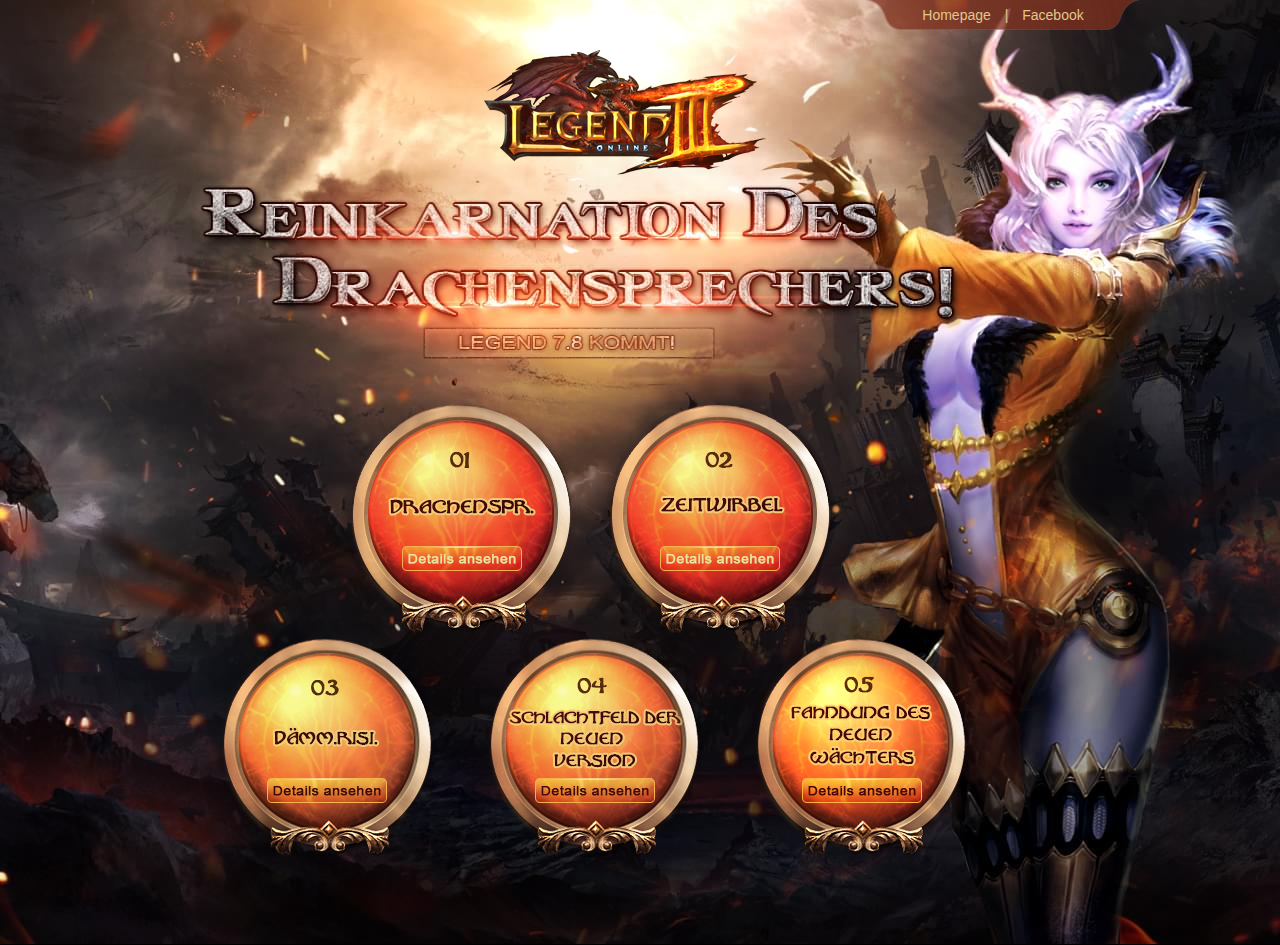
==== public/index.html @ 5b88c2d5 "copy to build" ====
<!DOCTYPE html>
<html lang="en">
<head>
	<meta charset="UTF-8">
	<title>Drachensprecher</title>
	<meta name="keywords" content="龙语者, Legend Online, Neue Version V7.8, Dragon">
	<meta name="description" content="Drachensprecher kommt，Legend Online V7.8!">
	<link rel="icon" href="images/title_icon.ico"/>
	<link href="css/index.min.css" rel="stylesheet">
</head>
<body>
	<div class="index_content">
		<div class="mian">
			<div class="nav index_bg_nav">
				<a hidefocus=”true” href="http://lode.oasgames.com/" target="_blank">Homepage</a>
				<span>|</span>
				<a hidefocus=”true” href="https://www.facebook.com/Legend.Online.DE" target="_blank">Facebook</a>
			</div>
			<div class="logo"><a hidefocus=”true” class="index_logo" target="_blank" href="http://lode.oasgames.com/">logo</a></div>
			<div class="bom_btn clearfix">
				<div class="clearfix">
					<a hidefocus=”true” href="detail.html#1" class="index_btn_1" target="_blank"></a>
					<a hidefocus=”true” href="detail.html#2" class="index_btn_2" target="_blank"></a>
				</div>
				<p class="clearfix">
					<a hidefocus=”true” href="detail.html#3" class="index_btn_3" target="_blank"></a>
					<a hidefocus=”true” href="detail.html#4" class="index_btn_4" target="_blank"></a>
					<a hidefocus=”true” href="detail.html#5" class="index_btn_5" target="_blank"></a>
				</p>
			</div>
		</div>
	</div>
	<div id="footer"  ></div>
</body>
</html>
<script src="js/jquery-1.10.2.min.js"></script>
<script src="https://img.oasgames.com/upload/1519723765/dist/scripts/runtime.min.js"></script>
<script>
	FcoFooter({
        lang: 'de',
        forumBok: true
    }).fire('footer');
    // GA
    (function (i, s, o, g, r, a, m) {
        i['GoogleAnalyticsObject'] = r;
        i[r] = i[r] || function () {
            (i[r].q = i[r].q || []).push(arguments)
        }, i[r].l = 1 * new Date();
        a = s.createElement(o),
            m = s.getElementsByTagName(o)[0];
        a.async = 1;
        a.src = g;
        m.parentNode.insertBefore(a, m)
    })(window, document, 'script', '//www.google-analytics.com/analytics.js', 'ga');

    ga('create', 'UA-33361405-41', 'auto');
    ga('send', 'pageview');

    _gaq = [];


    function _ga_track_pageview(trackUrl) {
        ga('send', 'pageview', {page: trackUrl});
    }

    function _ga_track_event(category, action) {
        ga('send', 'event', category, action);
    }
</script>
---- public/css/index.min.css ----
#footer,.index_content,.mian{min-width:1000px}.nav a,a{text-decoration:none}@font-face{font-family:SimplifiedArabic;src:url(../fonts/simpo.eot);src:url(../fonts/simpo.woff2) format('woff2'),url(../fonts/SimplifiedArabic.woff) format('woff'),url(../fonts/SimplifiedArabic.ttf) format('truetype'),url(../fonts/SimplifiedArabic.svg#SimplifiedArabic) format('svg'),url(../fonts/simpo.eot?#iefix) format('embedded-opentype');font-weight:400;font-style:normal}blockquote,body,dd,div,dl,dt,fieldset,form,h1,h2,h3,h4,h5,h6,input,li,ol,p,pre,td,textarea,th,ul{margin:0;padding:0}a{blr:expression(this.onFocus=this.blur());outline:0;background:0 0;-moz-outline:none}:focus{outline:0}.ellipsis{white-space:nowrap;overflow:hidden;text-overflow:ellipsis}.clearfix:after{content:" ";display:block;clear:both;height:0}.clearfix{zoom:1;display:table}.bom_btn a,.logo a{display:block}.fl{float:left}.fr,.nav{float:right}ol,ul{list-style:none}.index_bg_nav{background-image:url(../images/index/atlas_index.png);background-position:-438px -598px;width:274px;height:30px}.index_btn_1,.index_btn_1:hover,.index_btn_2,.index_btn_2:hover{background-image:url(../images/index/atlas_index.png);width:229px;height:234px}.index_btn_1{background-position:0 -234px}.index_btn_1:hover{background-position:0 0}.index_btn_2{background-position:-229px 0}.index_btn_2:hover{background-position:-458px 0}.index_btn_3,.index_btn_3:hover,.index_btn_4,.index_btn_4:hover,.index_btn_5,.index_btn_5:hover{width:219px;height:223px;background-image:url(../images/index/atlas_index.png)}.index_btn_3{background-position:-448px -234px}.index_btn_3:hover{background-position:-229px -234px}.index_btn_4{background-position:-687px 0}.index_btn_4:hover{background-position:-687px -223px}.index_btn_5{background-position:0 -468px}.index_btn_5:hover{background-position:-219px -468px}.index_logo{background-image:url(../images/index/atlas_index.png);background-position:-438px -468px;width:283px;height:130px}.index_content{background:url(../images/bg.jpg) center top no-repeat #000;height:945px}.mian{margin:0 auto;width:1000px}.nav{text-align:center;line-height:30px;font-size:14px;font-family:Arial}.nav a{color:#e2c68a}.nav a:hover{color:#f8df68}.nav span{margin:0 10px;color:#e2c68a}.logo{padding-top:50px}.logo a{text-indent:-999999em;margin:0 0 0 344px}.bom_btn{margin-top:220px}.bom_btn div{margin-left:207px}.bom_btn p{margin-left:78px}.bom_btn div a:nth-child(1){margin-right:30px;float:left}.bom_btn div a:nth-child(2){float:left}.bom_btn p a:nth-child(1),.bom_btn p a:nth-child(2){float:left;margin-right:48px}.bom_btn p a:nth-child(3){float:left}
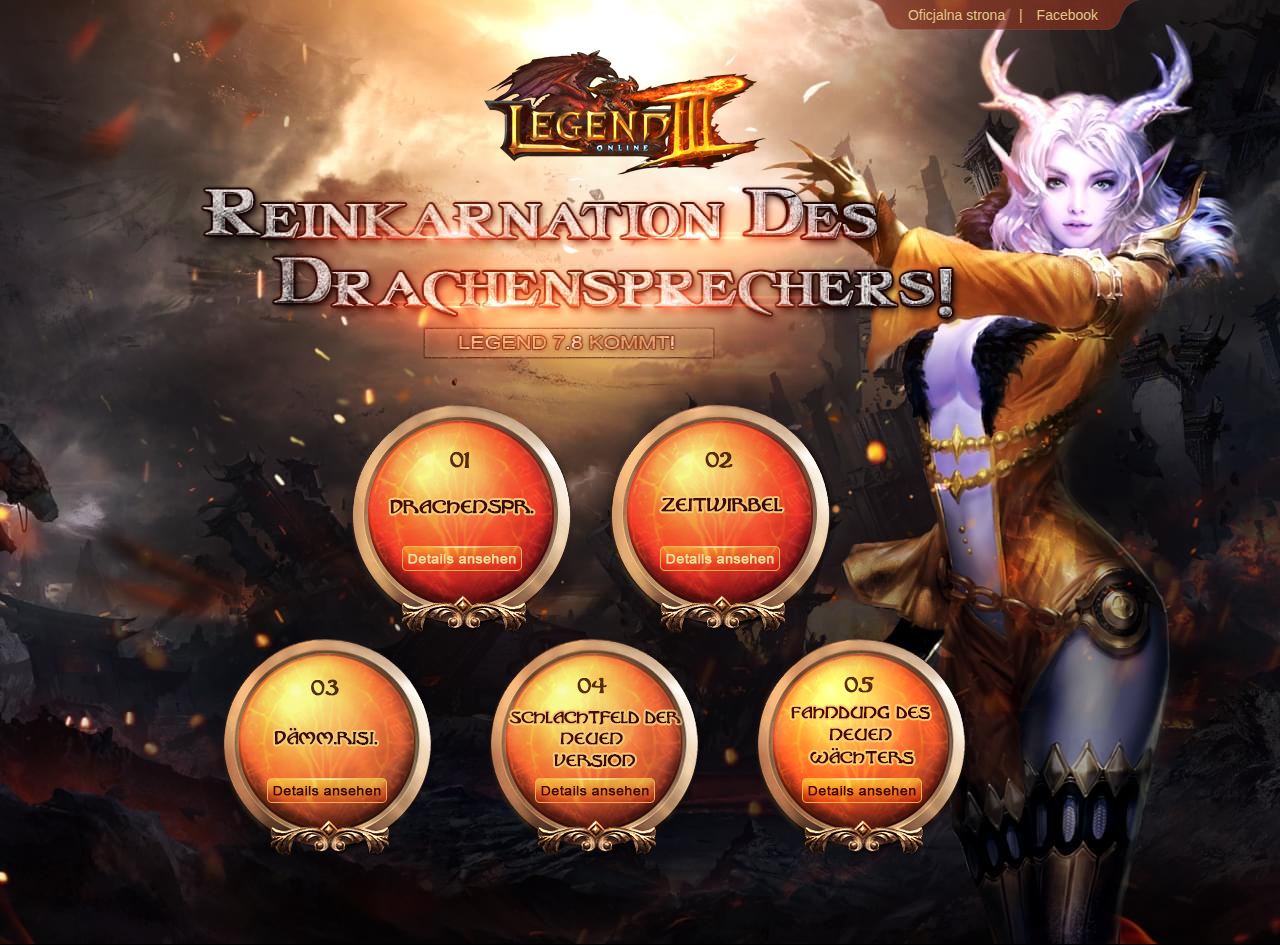
==== commit b8e87c61: "*" ====
--- a/public/index.html
+++ b/public/index.html
@@ -1,10 +1,10 @@
 <!DOCTYPE html>
-<html lang="en">
+<html lang="pl">
 <head>
 	<meta charset="UTF-8">
-	<title>Drachensprecher</title>
-	<meta name="keywords" content="龙语者, Legend Online, Neue Version V7.8, Dragon">
-	<meta name="description" content="Drachensprecher kommt，Legend Online V7.8!">
+	<title>Łowcy smoków</title>
+	<meta name="keywords" content="Łowcy smoków, Legend Online, Nowa wersja, V7.9, Smoki">
+	<meta name="description" content="Nadejście łowców smoków, Legend Online V7.9!">
 	<link rel="icon" href="images/title_icon.ico"/>
 	<link href="css/index.min.css" rel="stylesheet">
 </head>
@@ -12,11 +12,11 @@
 	<div class="index_content">
 		<div class="mian">
 			<div class="nav index_bg_nav">
-				<a hidefocus=”true” href="http://lode.oasgames.com/" target="_blank">Homepage</a>
+				<a hidefocus=”true” href="http://lopl.oasgames.com/" target="_blank">Oficjalna strona</a>
 				<span>|</span>
-				<a hidefocus=”true” href="https://www.facebook.com/Legend.Online.DE" target="_blank">Facebook</a>
+				<a hidefocus=”true” href="https://www.facebook.com/Legend.Online.Polska" target="_blank">Facebook</a>
 			</div>
-			<div class="logo"><a hidefocus=”true” class="index_logo" target="_blank" href="http://lode.oasgames.com/">logo</a></div>
+			<div class="logo"><a hidefocus=”true” class="index_logo" target="_blank" href="http://lopl.oasgames.com/">logo</a></div>
 			<div class="bom_btn clearfix">
 				<div class="clearfix">
 					<a hidefocus=”true” href="detail.html#1" class="index_btn_1" target="_blank"></a>
@@ -37,7 +37,7 @@
 <script src="https://img.oasgames.com/upload/1519723765/dist/scripts/runtime.min.js"></script>
 <script>
 	FcoFooter({
-        lang: 'de',
+        lang: 'pl',
         forumBok: true
     }).fire('footer');
     // GA
@@ -53,7 +53,7 @@
         m.parentNode.insertBefore(a, m)
     })(window, document, 'script', '//www.google-analytics.com/analytics.js', 'ga');
 
-    ga('create', 'UA-33361405-41', 'auto');
+    ga('create', 'UA-33361405-7', 'auto');
     ga('send', 'pageview');
 
     _gaq = [];
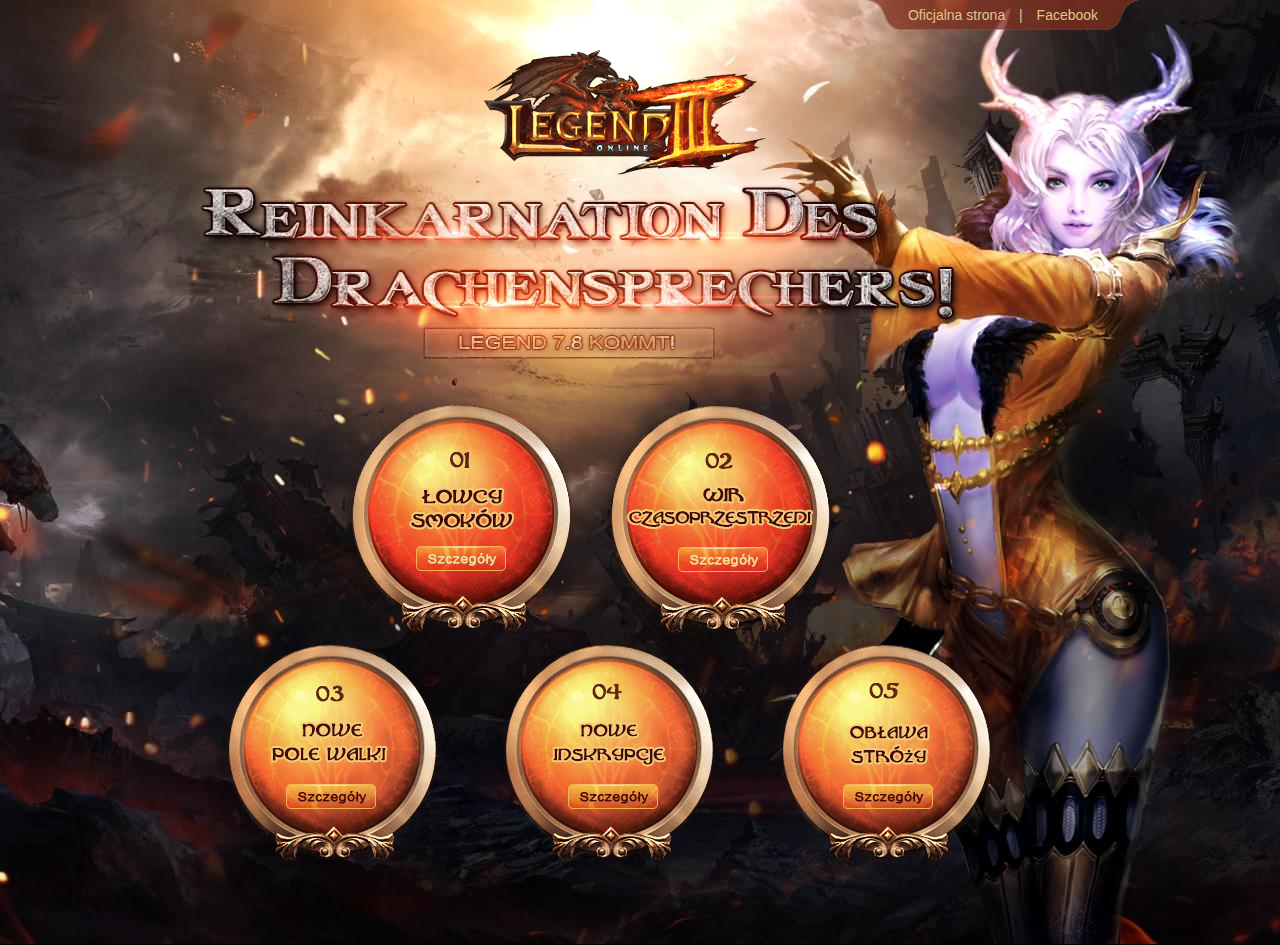
==== commit e35c5586: "home page index-image update" ====
--- a/public/index.html
+++ b/public/index.html
@@ -34,12 +34,14 @@
 </body>
 </html>
 <script src="js/jquery-1.10.2.min.js"></script>
-<script src="https://img.oasgames.com/upload/1519723765/dist/scripts/runtime.min.js"></script>
+<script src="https://img.oasgames.com/fc-oasis/v2.0.0.4/loader.min.js"></script>
 <script>
-	FcoFooter({
-        lang: 'pl',
-        forumBok: true
-    }).fire('footer');
+    window.addEventListener('fcoready', function () {
+        FcoFooter({
+            lang: 'pl',
+        }).fire('footer');
+    });
+
     // GA
     (function (i, s, o, g, r, a, m) {
         i['GoogleAnalyticsObject'] = r;
--- a/public/css/index.min.css
+++ b/public/css/index.min.css
@@ -1 +1 @@
-#footer,.index_content,.mian{min-width:1000px}.nav a,a{text-decoration:none}@font-face{font-family:SimplifiedArabic;src:url(../fonts/simpo.eot);src:url(../fonts/simpo.woff2) format('woff2'),url(../fonts/SimplifiedArabic.woff) format('woff'),url(../fonts/SimplifiedArabic.ttf) format('truetype'),url(../fonts/SimplifiedArabic.svg#SimplifiedArabic) format('svg'),url(../fonts/simpo.eot?#iefix) format('embedded-opentype');font-weight:400;font-style:normal}blockquote,body,dd,div,dl,dt,fieldset,form,h1,h2,h3,h4,h5,h6,input,li,ol,p,pre,td,textarea,th,ul{margin:0;padding:0}a{blr:expression(this.onFocus=this.blur());outline:0;background:0 0;-moz-outline:none}:focus{outline:0}.ellipsis{white-space:nowrap;overflow:hidden;text-overflow:ellipsis}.clearfix:after{content:" ";display:block;clear:both;height:0}.clearfix{zoom:1;display:table}.bom_btn a,.logo a{display:block}.fl{float:left}.fr,.nav{float:right}ol,ul{list-style:none}.index_bg_nav{background-image:url(../images/index/atlas_index.png);background-position:-438px -598px;width:274px;height:30px}.index_btn_1,.index_btn_1:hover,.index_btn_2,.index_btn_2:hover{background-image:url(../images/index/atlas_index.png);width:229px;height:234px}.index_btn_1{background-position:0 -234px}.index_btn_1:hover{background-position:0 0}.index_btn_2{background-position:-229px 0}.index_btn_2:hover{background-position:-458px 0}.index_btn_3,.index_btn_3:hover,.index_btn_4,.index_btn_4:hover,.index_btn_5,.index_btn_5:hover{width:219px;height:223px;background-image:url(../images/index/atlas_index.png)}.index_btn_3{background-position:-448px -234px}.index_btn_3:hover{background-position:-229px -234px}.index_btn_4{background-position:-687px 0}.index_btn_4:hover{background-position:-687px -223px}.index_btn_5{background-position:0 -468px}.index_btn_5:hover{background-position:-219px -468px}.index_logo{background-image:url(../images/index/atlas_index.png);background-position:-438px -468px;width:283px;height:130px}.index_content{background:url(../images/bg.jpg) center top no-repeat #000;height:945px}.mian{margin:0 auto;width:1000px}.nav{text-align:center;line-height:30px;font-size:14px;font-family:Arial}.nav a{color:#e2c68a}.nav a:hover{color:#f8df68}.nav span{margin:0 10px;color:#e2c68a}.logo{padding-top:50px}.logo a{text-indent:-999999em;margin:0 0 0 344px}.bom_btn{margin-top:220px}.bom_btn div{margin-left:207px}.bom_btn p{margin-left:78px}.bom_btn div a:nth-child(1){margin-right:30px;float:left}.bom_btn div a:nth-child(2){float:left}.bom_btn p a:nth-child(1),.bom_btn p a:nth-child(2){float:left;margin-right:48px}.bom_btn p a:nth-child(3){float:left}+#footer,.index_content,.mian{min-width:1000px}.nav a,a{text-decoration:none}@font-face{font-family:SimplifiedArabic;src:url(../fonts/simpo.eot);src:url(../fonts/simpo.woff2) format('woff2'),url(../fonts/SimplifiedArabic.woff) format('woff'),url(../fonts/SimplifiedArabic.ttf) format('truetype'),url(../fonts/SimplifiedArabic.svg#SimplifiedArabic) format('svg'),url(../fonts/simpo.eot?#iefix) format('embedded-opentype');font-weight:400;font-style:normal}blockquote,body,dd,div,dl,dt,fieldset,form,h1,h2,h3,h4,h5,h6,input,li,ol,p,pre,td,textarea,th,ul{margin:0;padding:0}a{blr:expression(this.onFocus=this.blur());outline:0;background:0 0;-moz-outline:none}:focus{outline:0}.ellipsis{white-space:nowrap;overflow:hidden;text-overflow:ellipsis}.clearfix:after{content:" ";display:block;clear:both;height:0}.clearfix{zoom:1;display:table}.bom_btn a,.logo a{display:block}.fl{float:left}.fr,.nav{float:right}ol,ul{list-style:none}.index_bg_nav{background-image:url(../images/index/atlas_index.png);background-position:-458px -598px;width:274px;height:30px}.index_btn_1,.index_btn_1:hover,.index_btn_2,.index_btn_2:hover,.index_btn_3:hover,.index_btn_4,.index_btn_4:hover,.index_btn_5,.index_btn_5:hover{width:229px;height:234px;background-image:url(../images/index/atlas_index.png)}.index_btn_1{background-position:-458px -234px}.index_btn_1:hover{background-position:-229px 0}.index_btn_2{background-position:-458px 0}.index_btn_2:hover{background-position:0 -234px}.index_btn_3{background-image:url(../images/index/atlas_index.png);background-position:-229px -234px;width:229px;height:234px}.index_btn_3:hover{background-position:0 0}.index_btn_4{background-position:-687px 0}.index_btn_4:hover{background-position:-687px -234px}.index_btn_5{background-position:0 -468px}.index_btn_5:hover{background-position:-229px -468px}.index_logo{background-image:url(../images/index/atlas_index.png);background-position:-458px -468px;width:283px;height:130px}.index_content{background:url(../images/bg.jpg) center top no-repeat #000;height:945px}.mian{margin:0 auto;width:1000px}.nav{text-align:center;line-height:30px;font-size:14px;font-family:Arial}.nav a{color:#e2c68a}.nav a:hover{color:#f8df68}.nav span{margin:0 10px;color:#e2c68a}.logo{padding-top:50px}.logo a{text-indent:-999999em;margin:0 0 0 344px}.bom_btn{margin-top:220px}.bom_btn div{margin-left:207px}.bom_btn p{margin-left:78px}.bom_btn div a:nth-child(1){margin-right:30px;float:left}.bom_btn div a:nth-child(2){float:left}.bom_btn p a:nth-child(1),.bom_btn p a:nth-child(2){float:left;margin-right:48px}.bom_btn p a:nth-child(3){float:left}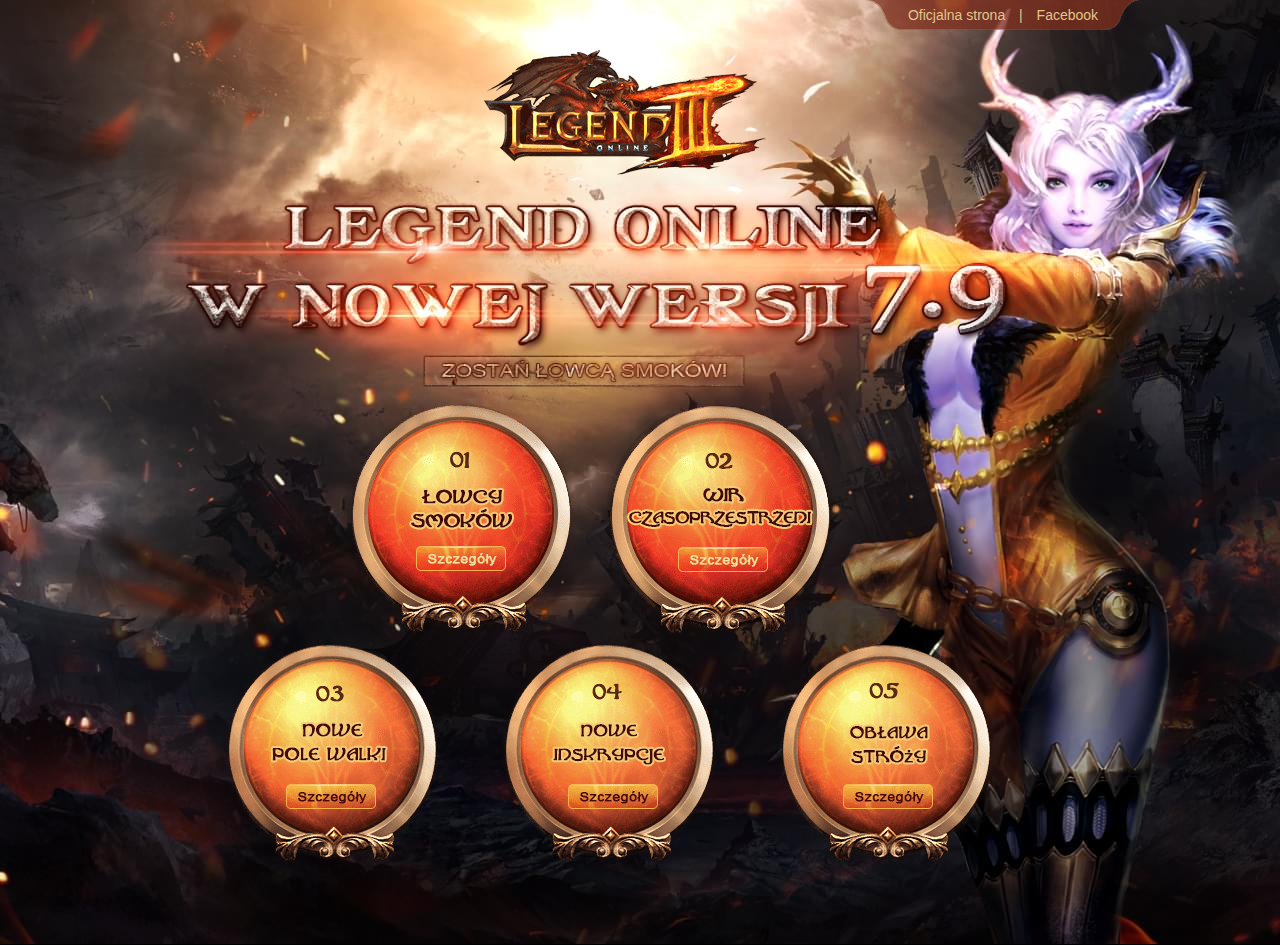
==== commit 02f78314: "update js sdk requirement" ====
--- a/public/index.html
+++ b/public/index.html
@@ -34,7 +34,7 @@
 </body>
 </html>
 <script src="js/jquery-1.10.2.min.js"></script>
-<script src="https://img.oasgames.com/fc-oasis/v2.0.0.4/loader.min.js"></script>
+<script type="text/javascript" async src="https://img.oasgames.com/fc-oasis/v2.0.0.6/loader.min.js"></script>
 <script>
     window.addEventListener('fcoready', function () {
         FcoFooter({
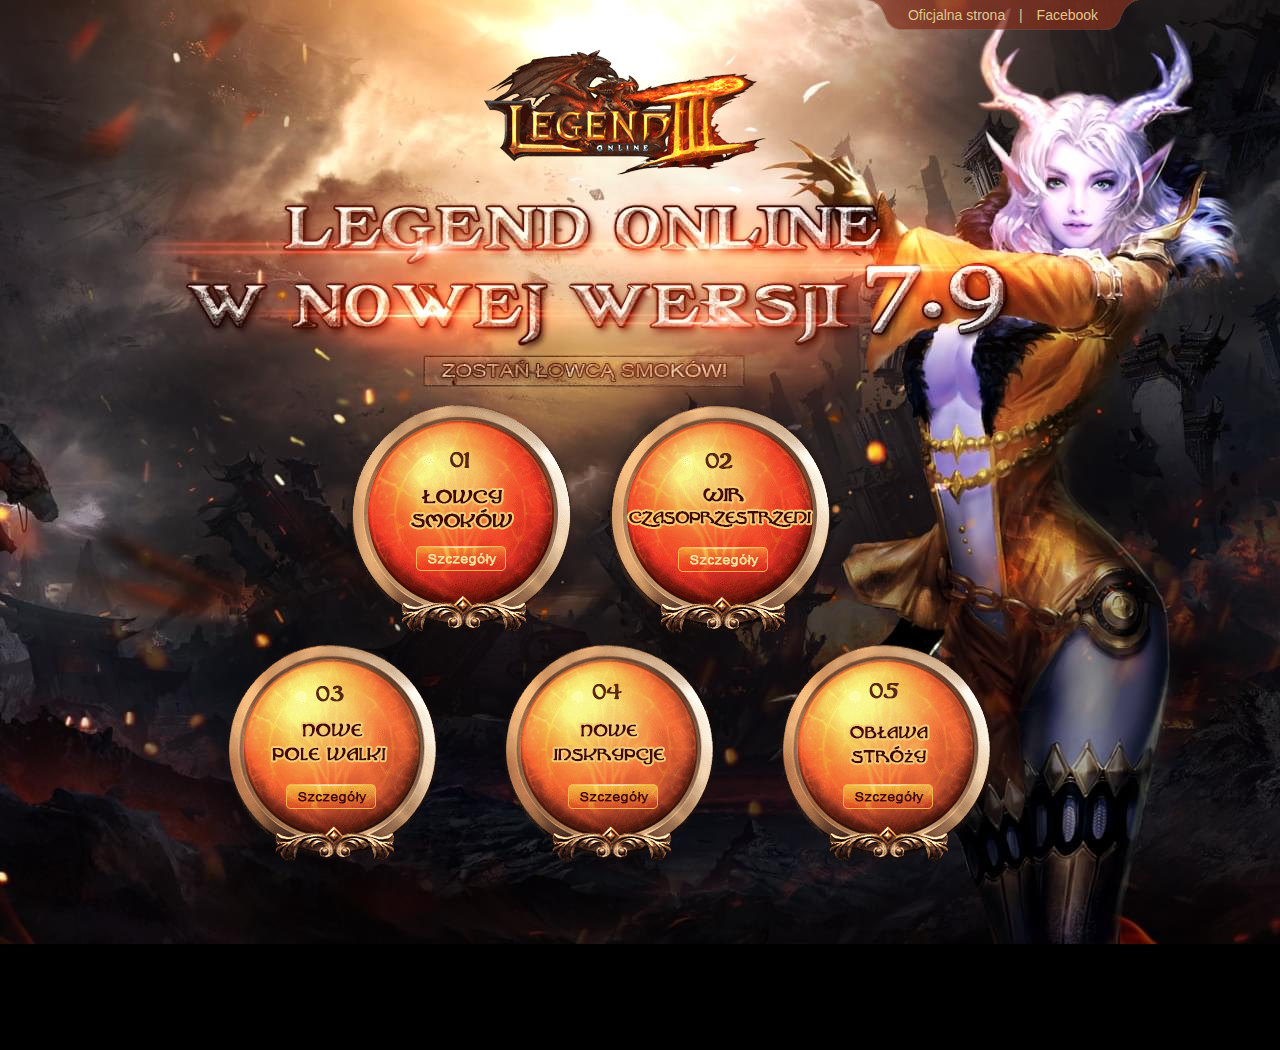
==== commit 280886e5: "change to use iframe footer plugins" ====
--- a/public/index.html
+++ b/public/index.html
@@ -8,7 +8,7 @@
 	<link rel="icon" href="images/title_icon.ico"/>
 	<link href="css/index.min.css" rel="stylesheet">
 </head>
-<body>
+<body style="background: #000000;">
 	<div class="index_content">
 		<div class="mian">
 			<div class="nav index_bg_nav">
@@ -30,17 +30,13 @@
 			</div>
 		</div>
 	</div>
-	<div id="footer"  ></div>
+	<div id="footer" style="margin: 0 auto; height: 90px; width: 800px; min-width: 800px;">
+		<iframe src="https://www.oasgames.com/?a=widget&m=footer&lang=pl&gcode=lopl&color" style="float: left;width: 800px;" allowtransparency="true" frameborder="0" height="105"></iframe>
+	</div>
 </body>
 </html>
 <script src="js/jquery-1.10.2.min.js"></script>
-<script type="text/javascript" async src="https://img.oasgames.com/fc-oasis/v2.0.0.6/loader.min.js"></script>
 <script>
-    window.addEventListener('fcoready', function () {
-        FcoFooter({
-            lang: 'pl',
-        }).fire('footer');
-    });
 
     // GA
     (function (i, s, o, g, r, a, m) {
